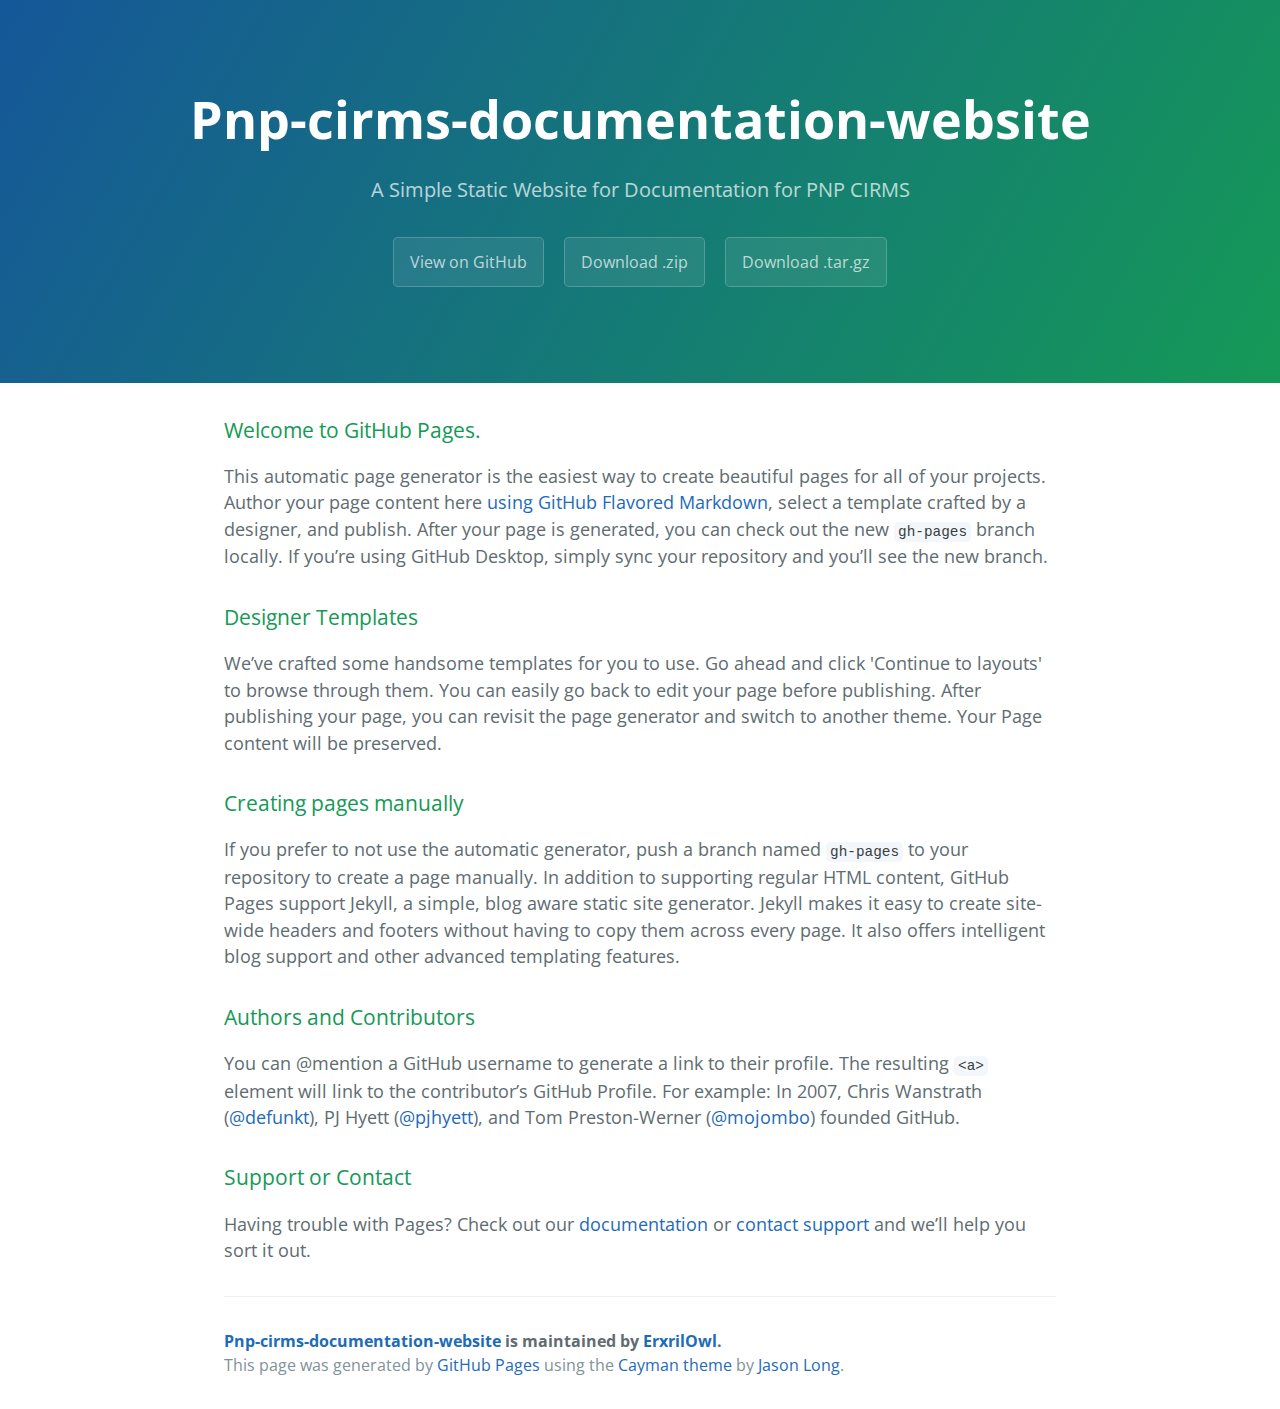
==== index.html @ fe42442b "Create gh-pages branch via GitHub" ====
<!DOCTYPE html>
<html lang="en-us">
  <head>
    <meta charset="UTF-8">
    <title>Pnp-cirms-documentation-website by ErxrilOwl</title>
    <meta name="viewport" content="width=device-width, initial-scale=1">
    <link rel="stylesheet" type="text/css" href="stylesheets/normalize.css" media="screen">
    <link href='https://fonts.googleapis.com/css?family=Open+Sans:400,700' rel='stylesheet' type='text/css'>
    <link rel="stylesheet" type="text/css" href="stylesheets/stylesheet.css" media="screen">
    <link rel="stylesheet" type="text/css" href="stylesheets/github-light.css" media="screen">
  </head>
  <body>
    <section class="page-header">
      <h1 class="project-name">Pnp-cirms-documentation-website</h1>
      <h2 class="project-tagline">A Simple Static Website for Documentation for PNP CIRMS</h2>
      <a href="https://github.com/ErxrilOwl/PNP-CIRMS-Documentation-Website" class="btn">View on GitHub</a>
      <a href="https://github.com/ErxrilOwl/PNP-CIRMS-Documentation-Website/zipball/master" class="btn">Download .zip</a>
      <a href="https://github.com/ErxrilOwl/PNP-CIRMS-Documentation-Website/tarball/master" class="btn">Download .tar.gz</a>
    </section>

    <section class="main-content">
      <h3>
<a id="welcome-to-github-pages" class="anchor" href="#welcome-to-github-pages" aria-hidden="true"><span aria-hidden="true" class="octicon octicon-link"></span></a>Welcome to GitHub Pages.</h3>

<p>This automatic page generator is the easiest way to create beautiful pages for all of your projects. Author your page content here <a href="https://guides.github.com/features/mastering-markdown/">using GitHub Flavored Markdown</a>, select a template crafted by a designer, and publish. After your page is generated, you can check out the new <code>gh-pages</code> branch locally. If you’re using GitHub Desktop, simply sync your repository and you’ll see the new branch.</p>

<h3>
<a id="designer-templates" class="anchor" href="#designer-templates" aria-hidden="true"><span aria-hidden="true" class="octicon octicon-link"></span></a>Designer Templates</h3>

<p>We’ve crafted some handsome templates for you to use. Go ahead and click 'Continue to layouts' to browse through them. You can easily go back to edit your page before publishing. After publishing your page, you can revisit the page generator and switch to another theme. Your Page content will be preserved.</p>

<h3>
<a id="creating-pages-manually" class="anchor" href="#creating-pages-manually" aria-hidden="true"><span aria-hidden="true" class="octicon octicon-link"></span></a>Creating pages manually</h3>

<p>If you prefer to not use the automatic generator, push a branch named <code>gh-pages</code> to your repository to create a page manually. In addition to supporting regular HTML content, GitHub Pages support Jekyll, a simple, blog aware static site generator. Jekyll makes it easy to create site-wide headers and footers without having to copy them across every page. It also offers intelligent blog support and other advanced templating features.</p>

<h3>
<a id="authors-and-contributors" class="anchor" href="#authors-and-contributors" aria-hidden="true"><span aria-hidden="true" class="octicon octicon-link"></span></a>Authors and Contributors</h3>

<p>You can @mention a GitHub username to generate a link to their profile. The resulting <code>&lt;a&gt;</code> element will link to the contributor’s GitHub Profile. For example: In 2007, Chris Wanstrath (<a href="https://github.com/defunkt" class="user-mention">@defunkt</a>), PJ Hyett (<a href="https://github.com/pjhyett" class="user-mention">@pjhyett</a>), and Tom Preston-Werner (<a href="https://github.com/mojombo" class="user-mention">@mojombo</a>) founded GitHub.</p>

<h3>
<a id="support-or-contact" class="anchor" href="#support-or-contact" aria-hidden="true"><span aria-hidden="true" class="octicon octicon-link"></span></a>Support or Contact</h3>

<p>Having trouble with Pages? Check out our <a href="https://help.github.com/pages">documentation</a> or <a href="https://github.com/contact">contact support</a> and we’ll help you sort it out.</p>

      <footer class="site-footer">
        <span class="site-footer-owner"><a href="https://github.com/ErxrilOwl/PNP-CIRMS-Documentation-Website">Pnp-cirms-documentation-website</a> is maintained by <a href="https://github.com/ErxrilOwl">ErxrilOwl</a>.</span>

        <span class="site-footer-credits">This page was generated by <a href="https://pages.github.com">GitHub Pages</a> using the <a href="https://github.com/jasonlong/cayman-theme">Cayman theme</a> by <a href="https://twitter.com/jasonlong">Jason Long</a>.</span>
      </footer>

    </section>

  
  </body>
</html>
---- stylesheets/stylesheet.css ----
* {
  box-sizing: border-box; }

body {
  padding: 0;
  margin: 0;
  font-family: "Open Sans", "Helvetica Neue", Helvetica, Arial, sans-serif;
  font-size: 16px;
  line-height: 1.5;
  color: #606c71; }

a {
  color: #1e6bb8;
  text-decoration: none; }
  a:hover {
    text-decoration: underline; }

.btn {
  display: inline-block;
  margin-bottom: 1rem;
  color: rgba(255, 255, 255, 0.7);
  background-color: rgba(255, 255, 255, 0.08);
  border-color: rgba(255, 255, 255, 0.2);
  border-style: solid;
  border-width: 1px;
  border-radius: 0.3rem;
  transition: color 0.2s, background-color 0.2s, border-color 0.2s; }
  .btn + .btn {
    margin-left: 1rem; }

.btn:hover {
  color: rgba(255, 255, 255, 0.8);
  text-decoration: none;
  background-color: rgba(255, 255, 255, 0.2);
  border-color: rgba(255, 255, 255, 0.3); }

@media screen and (min-width: 64em) {
  .btn {
    padding: 0.75rem 1rem; } }

@media screen and (min-width: 42em) and (max-width: 64em) {
  .btn {
    padding: 0.6rem 0.9rem;
    font-size: 0.9rem; } }

@media screen and (max-width: 42em) {
  .btn {
    display: block;
    width: 100%;
    padding: 0.75rem;
    font-size: 0.9rem; }
    .btn + .btn {
      margin-top: 1rem;
      margin-left: 0; } }

.page-header {
  color: #fff;
  text-align: center;
  background-color: #159957;
  background-image: linear-gradient(120deg, #155799, #159957); }

@media screen and (min-width: 64em) {
  .page-header {
    padding: 5rem 6rem; } }

@media screen and (min-width: 42em) and (max-width: 64em) {
  .page-header {
    padding: 3rem 4rem; } }

@media screen and (max-width: 42em) {
  .page-header {
    padding: 2rem 1rem; } }

.project-name {
  margin-top: 0;
  margin-bottom: 0.1rem; }

@media screen and (min-width: 64em) {
  .project-name {
    font-size: 3.25rem; } }

@media screen and (min-width: 42em) and (max-width: 64em) {
  .project-name {
    font-size: 2.25rem; } }

@media screen and (max-width: 42em) {
  .project-name {
    font-size: 1.75rem; } }

.project-tagline {
  margin-bottom: 2rem;
  font-weight: normal;
  opacity: 0.7; }

@media screen and (min-width: 64em) {
  .project-tagline {
    font-size: 1.25rem; } }

@media screen and (min-width: 42em) and (max-width: 64em) {
  .project-tagline {
    font-size: 1.15rem; } }

@media screen and (max-width: 42em) {
  .project-tagline {
    font-size: 1rem; } }

.main-content :first-child {
  margin-top: 0; }
.main-content img {
  max-width: 100%; }
.main-content h1, .main-content h2, .main-content h3, .main-content h4, .main-content h5, .main-content h6 {
  margin-top: 2rem;
  margin-bottom: 1rem;
  font-weight: normal;
  color: #159957; }
.main-content p {
  margin-bottom: 1em; }
.main-content code {
  padding: 2px 4px;
  font-family: Consolas, "Liberation Mono", Menlo, Courier, monospace;
  font-size: 0.9rem;
  color: #383e41;
  background-color: #f3f6fa;
  border-radius: 0.3rem; }
.main-content pre {
  padding: 0.8rem;
  margin-top: 0;
  margin-bottom: 1rem;
  font: 1rem Consolas, "Liberation Mono", Menlo, Courier, monospace;
  color: #567482;
  word-wrap: normal;
  background-color: #f3f6fa;
  border: solid 1px #dce6f0;
  border-radius: 0.3rem; }
  .main-content pre > code {
    padding: 0;
    margin: 0;
    font-size: 0.9rem;
    color: #567482;
    word-break: normal;
    white-space: pre;
    background: transparent;
    border: 0; }
.main-content .highlight {
  margin-bottom: 1rem; }
  .main-content .highlight pre {
    margin-bottom: 0;
    word-break: normal; }
.main-content .highlight pre, .main-content pre {
  padding: 0.8rem;
  overflow: auto;
  font-size: 0.9rem;
  line-height: 1.45;
  border-radius: 0.3rem; }
.main-content pre code, .main-content pre tt {
  display: inline;
  max-width: initial;
  padding: 0;
  margin: 0;
  overflow: initial;
  line-height: inherit;
  word-wrap: normal;
  background-color: transparent;
  border: 0; }
  .main-content pre code:before, .main-content pre code:after, .main-content pre tt:before, .main-content pre tt:after {
    content: normal; }
.main-content ul, .main-content ol {
  margin-top: 0; }
.main-content blockquote {
  padding: 0 1rem;
  margin-left: 0;
  color: #819198;
  border-left: 0.3rem solid #dce6f0; }
  .main-content blockquote > :first-child {
    margin-top: 0; }
  .main-content blockquote > :last-child {
    margin-bottom: 0; }
.main-content table {
  display: block;
  width: 100%;
  overflow: auto;
  word-break: normal;
  word-break: keep-all; }
  .main-content table th {
    font-weight: bold; }
  .main-content table th, .main-content table td {
    padding: 0.5rem 1rem;
    border: 1px solid #e9ebec; }
.main-content dl {
  padding: 0; }
  .main-content dl dt {
    padding: 0;
    margin-top: 1rem;
    font-size: 1rem;
    font-weight: bold; }
  .main-content dl dd {
    padding: 0;
    margin-bottom: 1rem; }
.main-content hr {
  height: 2px;
  padding: 0;
  margin: 1rem 0;
  background-color: #eff0f1;
  border: 0; }

@media screen and (min-width: 64em) {
  .main-content {
    max-width: 64rem;
    padding: 2rem 6rem;
    margin: 0 auto;
    font-size: 1.1rem; } }

@media screen and (min-width: 42em) and (max-width: 64em) {
  .main-content {
    padding: 2rem 4rem;
    font-size: 1.1rem; } }

@media screen and (max-width: 42em) {
  .main-content {
    padding: 2rem 1rem;
    font-size: 1rem; } }

.site-footer {
  padding-top: 2rem;
  margin-top: 2rem;
  border-top: solid 1px #eff0f1; }

.site-footer-owner {
  display: block;
  font-weight: bold; }

.site-footer-credits {
  color: #819198; }

@media screen and (min-width: 64em) {
  .site-footer {
    font-size: 1rem; } }

@media screen and (min-width: 42em) and (max-width: 64em) {
  .site-footer {
    font-size: 1rem; } }

@media screen and (max-width: 42em) {
  .site-footer {
    font-size: 0.9rem; } }
---- stylesheets/github-light.css ----
/*
The MIT License (MIT)

Copyright (c) 2016 GitHub, Inc.

Permission is hereby granted, free of charge, to any person obtaining a copy
of this software and associated documentation files (the "Software"), to deal
in the Software without restriction, including without limitation the rights
to use, copy, modify, merge, publish, distribute, sublicense, and/or sell
copies of the Software, and to permit persons to whom the Software is
furnished to do so, subject to the following conditions:

The above copyright notice and this permission notice shall be included in all
copies or substantial portions of the Software.

THE SOFTWARE IS PROVIDED "AS IS", WITHOUT WARRANTY OF ANY KIND, EXPRESS OR
IMPLIED, INCLUDING BUT NOT LIMITED TO THE WARRANTIES OF MERCHANTABILITY,
FITNESS FOR A PARTICULAR PURPOSE AND NONINFRINGEMENT. IN NO EVENT SHALL THE
AUTHORS OR COPYRIGHT HOLDERS BE LIABLE FOR ANY CLAIM, DAMAGES OR OTHER
LIABILITY, WHETHER IN AN ACTION OF CONTRACT, TORT OR OTHERWISE, ARISING FROM,
OUT OF OR IN CONNECTION WITH THE SOFTWARE OR THE USE OR OTHER DEALINGS IN THE
SOFTWARE.

*/

.pl-c /* comment */ {
  color: #969896;
}

.pl-c1 /* constant, variable.other.constant, support, meta.property-name, support.constant, support.variable, meta.module-reference, markup.raw, meta.diff.header */,
.pl-s .pl-v /* string variable */ {
  color: #0086b3;
}

.pl-e /* entity */,
.pl-en /* entity.name */ {
  color: #795da3;
}

.pl-smi /* variable.parameter.function, storage.modifier.package, storage.modifier.import, storage.type.java, variable.other */,
.pl-s .pl-s1 /* string source */ {
  color: #333;
}

.pl-ent /* entity.name.tag */ {
  color: #63a35c;
}

.pl-k /* keyword, storage, storage.type */ {
  color: #a71d5d;
}

.pl-s /* string */,
.pl-pds /* punctuation.definition.string, string.regexp.character-class */,
.pl-s .pl-pse .pl-s1 /* string punctuation.section.embedded source */,
.pl-sr /* string.regexp */,
.pl-sr .pl-cce /* string.regexp constant.character.escape */,
.pl-sr .pl-sre /* string.regexp source.ruby.embedded */,
.pl-sr .pl-sra /* string.regexp string.regexp.arbitrary-repitition */ {
  color: #183691;
}

.pl-v /* variable */ {
  color: #ed6a43;
}

.pl-id /* invalid.deprecated */ {
  color: #b52a1d;
}

.pl-ii /* invalid.illegal */ {
  color: #f8f8f8;
  background-color: #b52a1d;
}

.pl-sr .pl-cce /* string.regexp constant.character.escape */ {
  font-weight: bold;
  color: #63a35c;
}

.pl-ml /* markup.list */ {
  color: #693a17;
}

.pl-mh /* markup.heading */,
.pl-mh .pl-en /* markup.heading entity.name */,
.pl-ms /* meta.separator */ {
  font-weight: bold;
  color: #1d3e81;
}

.pl-mq /* markup.quote */ {
  color: #008080;
}

.pl-mi /* markup.italic */ {
  font-style: italic;
  color: #333;
}

.pl-mb /* markup.bold */ {
  font-weight: bold;
  color: #333;
}

.pl-md /* markup.deleted, meta.diff.header.from-file */ {
  color: #bd2c00;
  background-color: #ffecec;
}

.pl-mi1 /* markup.inserted, meta.diff.header.to-file */ {
  color: #55a532;
  background-color: #eaffea;
}

.pl-mdr /* meta.diff.range */ {
  font-weight: bold;
  color: #795da3;
}

.pl-mo /* meta.output */ {
  color: #1d3e81;
}
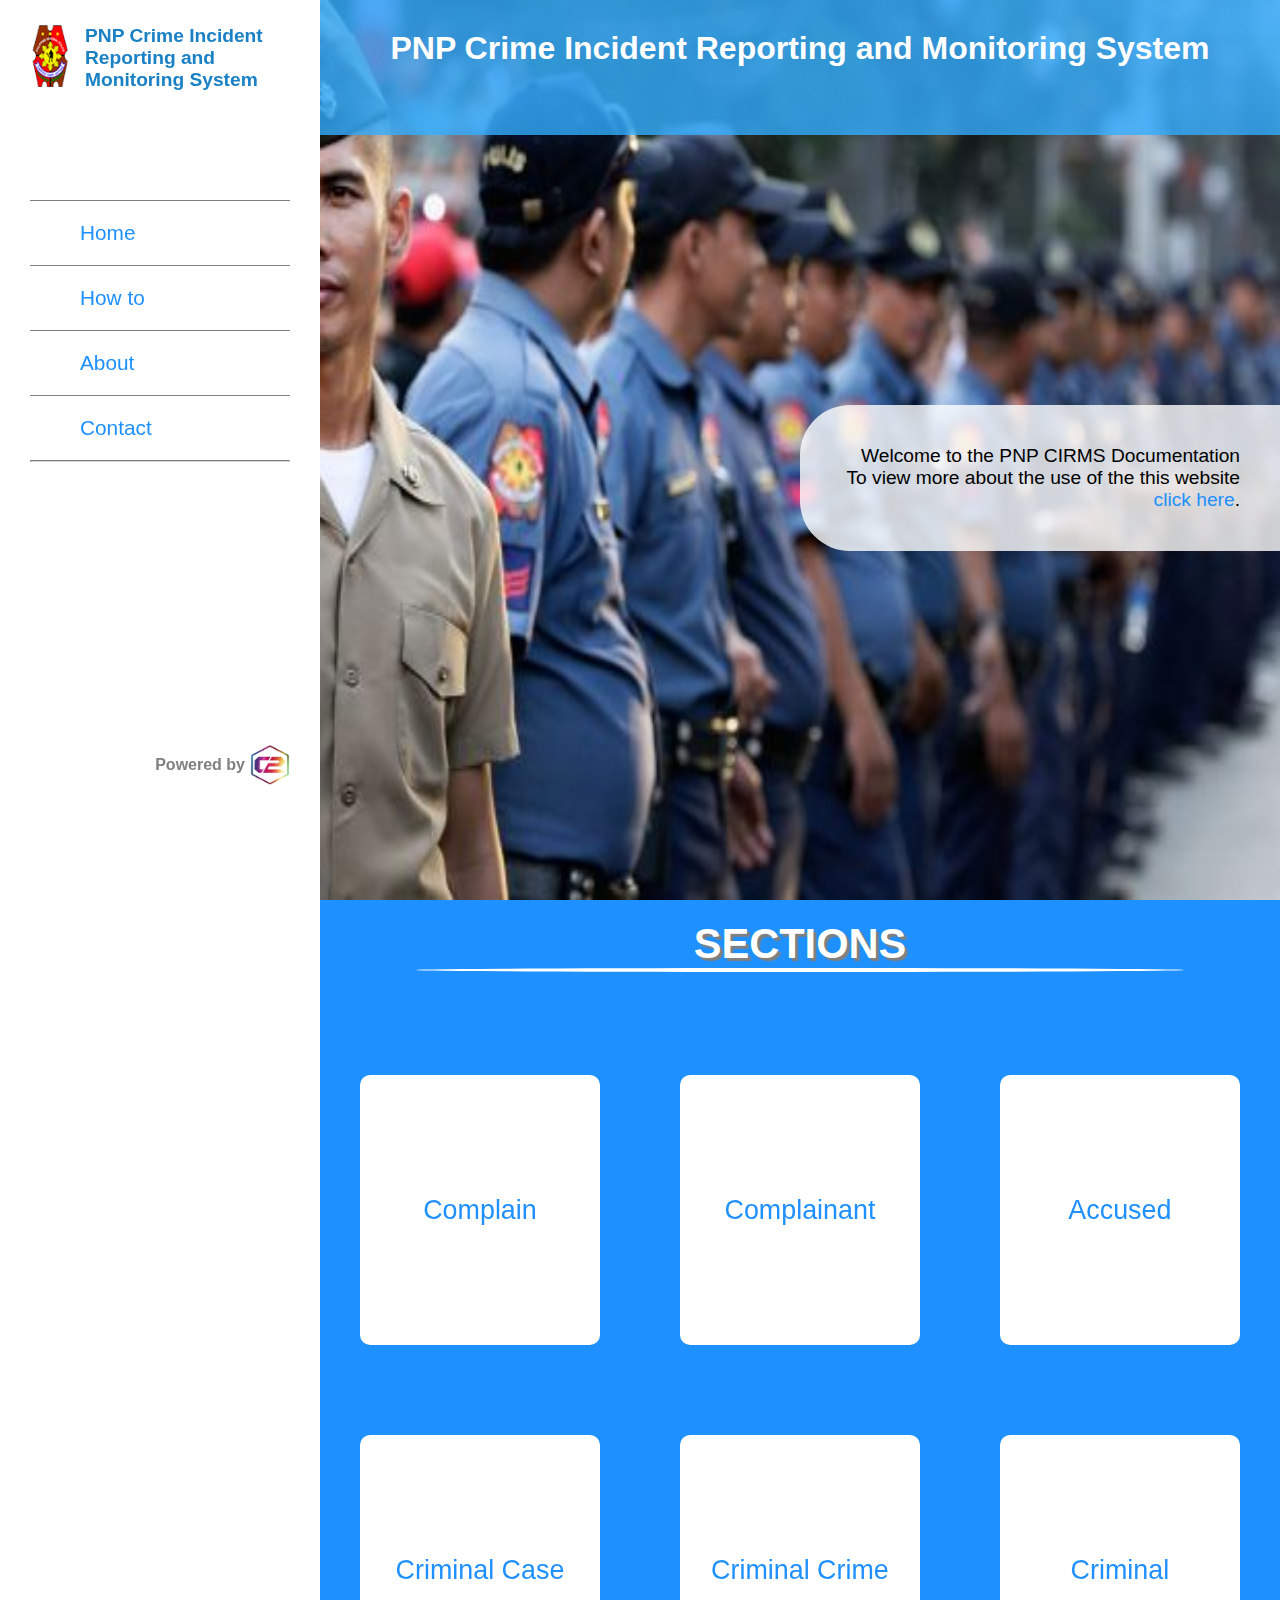
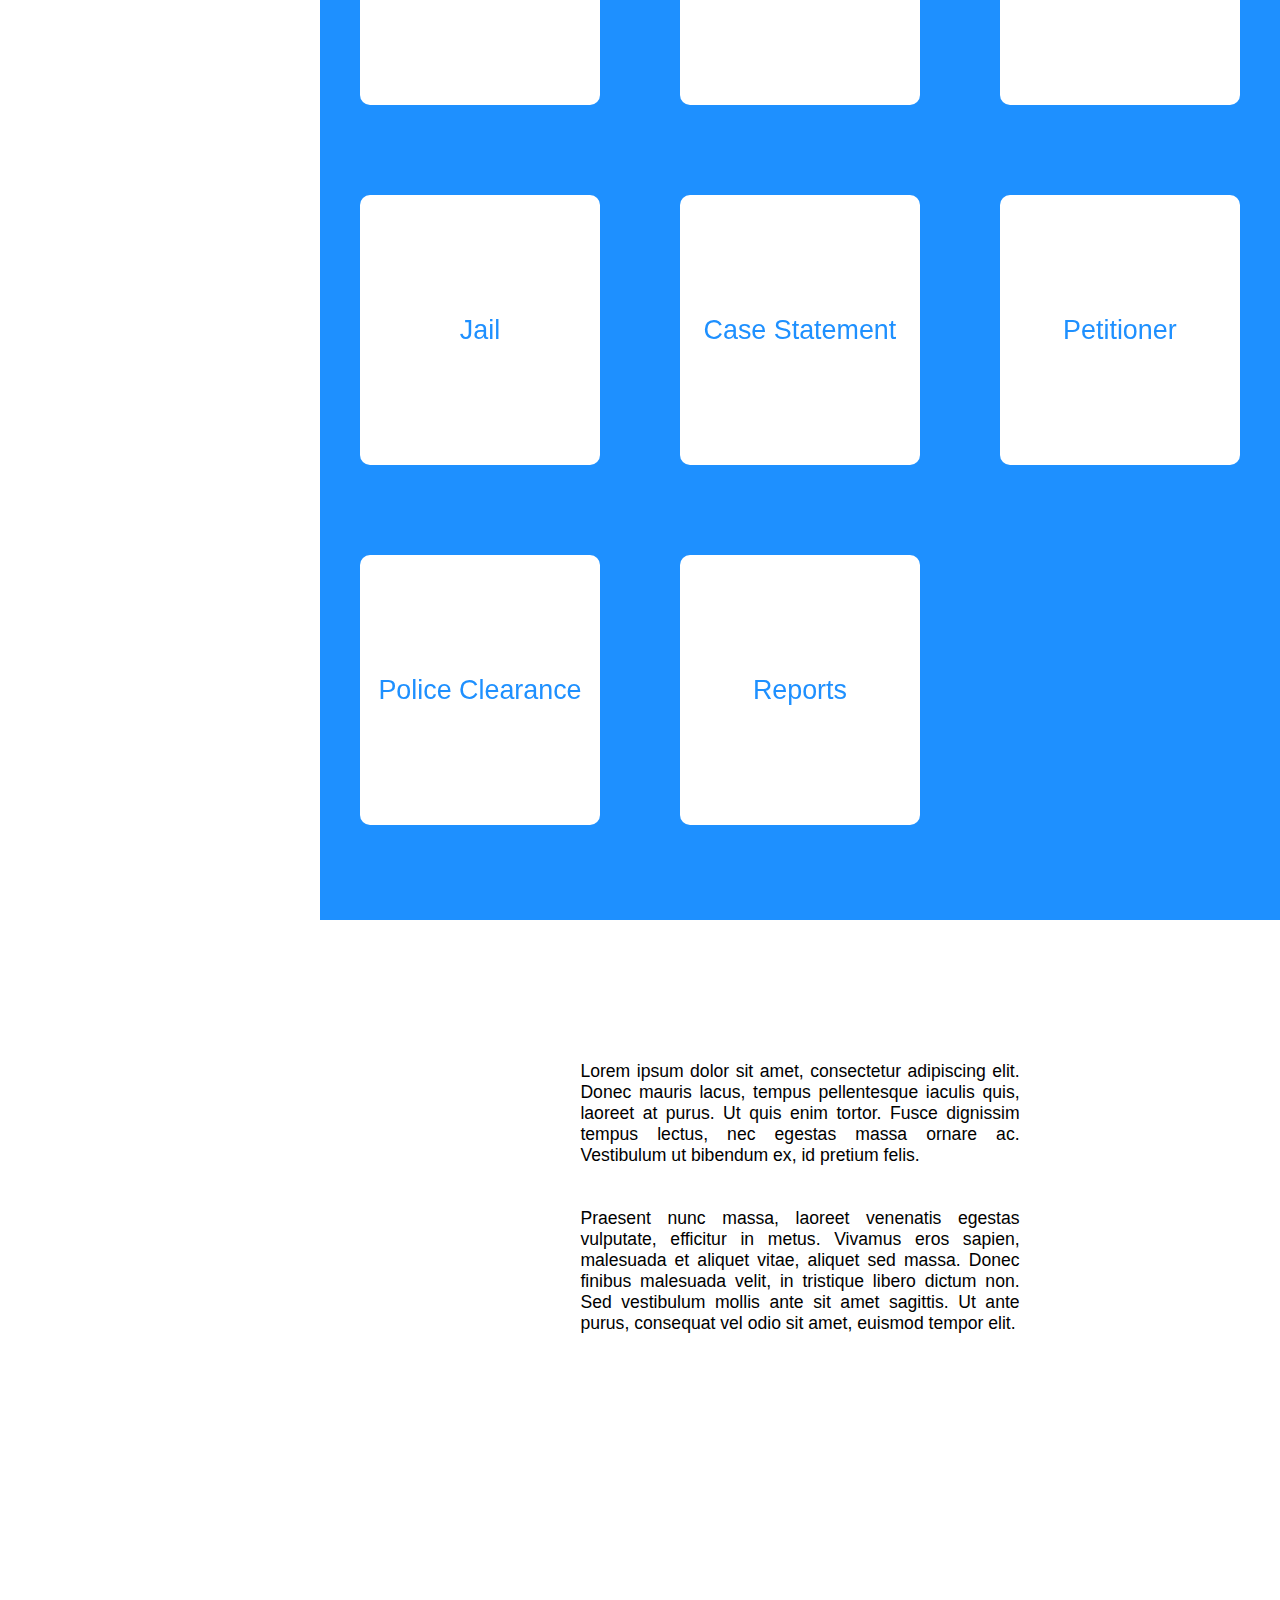
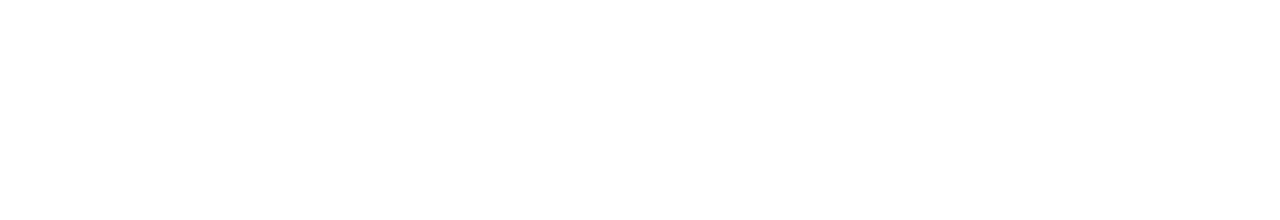
==== commit 4e7bc8dc: "Added New File" ====
--- a/index.html
+++ b/index.html
@@ -1,57 +1,93 @@
 <!DOCTYPE html>
-<html lang="en-us">
-  <head>
-    <meta charset="UTF-8">
-    <title>Pnp-cirms-documentation-website by ErxrilOwl</title>
-    <meta name="viewport" content="width=device-width, initial-scale=1">
-    <link rel="stylesheet" type="text/css" href="stylesheets/normalize.css" media="screen">
-    <link href='https://fonts.googleapis.com/css?family=Open+Sans:400,700' rel='stylesheet' type='text/css'>
-    <link rel="stylesheet" type="text/css" href="stylesheets/stylesheet.css" media="screen">
-    <link rel="stylesheet" type="text/css" href="stylesheets/github-light.css" media="screen">
-  </head>
-  <body>
-    <section class="page-header">
-      <h1 class="project-name">Pnp-cirms-documentation-website</h1>
-      <h2 class="project-tagline">A Simple Static Website for Documentation for PNP CIRMS</h2>
-      <a href="https://github.com/ErxrilOwl/PNP-CIRMS-Documentation-Website" class="btn">View on GitHub</a>
-      <a href="https://github.com/ErxrilOwl/PNP-CIRMS-Documentation-Website/zipball/master" class="btn">Download .zip</a>
-      <a href="https://github.com/ErxrilOwl/PNP-CIRMS-Documentation-Website/tarball/master" class="btn">Download .tar.gz</a>
-    </section>
+<html>
+	<head>
+		<meta charset="utf-8">
+		<meta name="description" content="Philippine National Polic Crime Incident Reporting and Monitoring System Documentaion">
+		<meta name="keywords" content="PNP, CIRMS, Documentation">
+		<meta name="author" content="Nikko Atuan">
+		<meta http-equiv="X-UA-Compatible" content="IE=edge,chrome=1"> 
+		<meta name="viewport" content="width=device-width, user-scalable=no, initial-scale=1">
+		<title>PNP CIRMS Documentation</title>
+		<link type="text/css" rel="stylesheet" href="stylesheets/style.css">
+		
+	</head>
 
-    <section class="main-content">
-      <h3>
-<a id="welcome-to-github-pages" class="anchor" href="#welcome-to-github-pages" aria-hidden="true"><span aria-hidden="true" class="octicon octicon-link"></span></a>Welcome to GitHub Pages.</h3>
+	<body>
+	<div class="col col-3">
+		<div class="fix-side">
+			<div class="header">
+				<div class="col col-h-1">	
+					<img src="images/pnpThumbnail.png" class="cimg">
+				</div>
+				<div class="col col-h-2">
+					<h1>PNP Crime Incident Reporting and Monitoring System </h1>
+				</div>
+			</div>
+			<div class="menu">
+				<a href="#"><button class="btn-link">Home</button></a>
+				<a href="how_to.html"><button class="btn-link">How to</button></a>
+				<a href="about.html"><button class="btn-link">About</button></a>
+				<a href="contact.html"><button class="btn-link">Contact</button></a>
+				<hr>
+			</div>	
+			<div class="footer">
+				<div class="col col-h-1">	
+					<h1> Powered by </h1>
+				</div>
+				<div class="col col-h-2">
+					<img src="images/c2.jpg" class="cimg">
+				</div>
+			</div>
+		</div>
+	</div>
+	<div class="col col-9">
+		<div class="block block-1">
+			<div class="header">
+				<h1>PNP Crime Incident Reporting and Monitoring System</h1>
+			</div>
+			<div class="content">
+				<p>Welcome to the PNP CIRMS Documentation</p>
+				<p>To view more about the use of the this website <br> <a href="about.html">click here</a>.</p>
 
-<p>This automatic page generator is the easiest way to create beautiful pages for all of your projects. Author your page content here <a href="https://guides.github.com/features/mastering-markdown/">using GitHub Flavored Markdown</a>, select a template crafted by a designer, and publish. After your page is generated, you can check out the new <code>gh-pages</code> branch locally. If you’re using GitHub Desktop, simply sync your repository and you’ll see the new branch.</p>
+			</div>
+		</div>
 
-<h3>
-<a id="designer-templates" class="anchor" href="#designer-templates" aria-hidden="true"><span aria-hidden="true" class="octicon octicon-link"></span></a>Designer Templates</h3>
+		<div class="block block-2">
+			<div class="header">
+				<h1>SECTIONS</h1>
+				<hr>
+			</div>
+			<div class="content">
+				<div class="col col-4"><a href="" class="sec-links"><button>Complain</button></a></div>
+				<div class="col col-4"><a href="" class="sec-links"><button>Complainant</button></a></div>
+				<div class="col col-4"><a href="" class="sec-links"><button>Accused</button></a></div>
+				<div class="col col-4"><a href="" class="sec-links"><button>Criminal Case</button></a></div>
+				<div class="col col-4"><a href="" class="sec-links"><button>Criminal Crime</button></a></div>
+				<div class="col col-4"><a href="" class="sec-links"><button>Criminal</button></a></div>
+				<div class="col col-4"><a href="" class="sec-links"><button>Jail</button></a></div>
+				<div class="col col-4"><a href="" class="sec-links"><button>Case Statement</button></a></div>
+				<div class="col col-4"><a href="" class="sec-links"><button>Petitioner</button></a></div>
+				<div class="col col-4"><a href="" class="sec-links"><button>Police Clearance</button></a></div>
+				<div class="col col-4"><a href="" class="sec-links"><button>Reports</button></a></div>
+				<div class="col col-4"></div>
+			</div>
+		</div>
 
-<p>We’ve crafted some handsome templates for you to use. Go ahead and click 'Continue to layouts' to browse through them. You can easily go back to edit your page before publishing. After publishing your page, you can revisit the page generator and switch to another theme. Your Page content will be preserved.</p>
+		<div class="block block-3">
+			<div class="content">
+				<p>
+					Lorem ipsum dolor sit amet, consectetur adipiscing elit. Donec mauris lacus, tempus pellentesque iaculis quis, laoreet at purus. Ut quis enim tortor. Fusce dignissim tempus lectus, nec egestas massa ornare ac. Vestibulum ut bibendum ex, id pretium felis.
+				</p>
+				<br>
+				<br>
+				<p>
+					Praesent nunc massa, laoreet venenatis egestas vulputate, efficitur in metus. Vivamus eros sapien, malesuada et aliquet vitae, aliquet sed massa. Donec finibus malesuada velit, in tristique libero dictum non. Sed vestibulum mollis ante sit amet sagittis. Ut ante purus, consequat vel odio sit amet, euismod tempor elit.
+				</p>
+			</div>
 
-<h3>
-<a id="creating-pages-manually" class="anchor" href="#creating-pages-manually" aria-hidden="true"><span aria-hidden="true" class="octicon octicon-link"></span></a>Creating pages manually</h3>
 
-<p>If you prefer to not use the automatic generator, push a branch named <code>gh-pages</code> to your repository to create a page manually. In addition to supporting regular HTML content, GitHub Pages support Jekyll, a simple, blog aware static site generator. Jekyll makes it easy to create site-wide headers and footers without having to copy them across every page. It also offers intelligent blog support and other advanced templating features.</p>
+		</div>
+	</div>
 
-<h3>
-<a id="authors-and-contributors" class="anchor" href="#authors-and-contributors" aria-hidden="true"><span aria-hidden="true" class="octicon octicon-link"></span></a>Authors and Contributors</h3>
-
-<p>You can @mention a GitHub username to generate a link to their profile. The resulting <code>&lt;a&gt;</code> element will link to the contributor’s GitHub Profile. For example: In 2007, Chris Wanstrath (<a href="https://github.com/defunkt" class="user-mention">@defunkt</a>), PJ Hyett (<a href="https://github.com/pjhyett" class="user-mention">@pjhyett</a>), and Tom Preston-Werner (<a href="https://github.com/mojombo" class="user-mention">@mojombo</a>) founded GitHub.</p>
-
-<h3>
-<a id="support-or-contact" class="anchor" href="#support-or-contact" aria-hidden="true"><span aria-hidden="true" class="octicon octicon-link"></span></a>Support or Contact</h3>
-
-<p>Having trouble with Pages? Check out our <a href="https://help.github.com/pages">documentation</a> or <a href="https://github.com/contact">contact support</a> and we’ll help you sort it out.</p>
-
-      <footer class="site-footer">
-        <span class="site-footer-owner"><a href="https://github.com/ErxrilOwl/PNP-CIRMS-Documentation-Website">Pnp-cirms-documentation-website</a> is maintained by <a href="https://github.com/ErxrilOwl">ErxrilOwl</a>.</span>
-
-        <span class="site-footer-credits">This page was generated by <a href="https://pages.github.com">GitHub Pages</a> using the <a href="https://github.com/jasonlong/cayman-theme">Cayman theme</a> by <a href="https://twitter.com/jasonlong">Jason Long</a>.</span>
-      </footer>
-
-    </section>
-
-  
-  </body>
-</html>
+	</body>
+</html>--- a/stylesheets/style.css
+++ b/stylesheets/style.css
@@ -0,0 +1,485 @@
+*{
+	margin: 0px;
+	padding: 0;
+	box-sizing: border-box;
+	font-family: sans-serif;
+}
+
+body{
+	position: relative;
+}
+
+.col{
+	float: left;
+}
+
+.col-3, .col-h-1{
+	width: 25%;
+}
+
+.col-9, .col-h-2{
+	width: 75%;
+}
+
+.col-3, .col-9{
+	height: 100vh;
+}
+
+.col-h-1, .col-h-2{
+	height: 10vh;
+} 
+
+.col-3{
+	top: 0px;
+	left: 0px;
+}
+
+.col-9{
+	background-color: #5BBBFA;
+	height: 200vh;
+}
+
+.header{
+	width: 100%;
+	height: 20vh;	
+}
+
+hr{
+	border-color: lightgray;
+}
+
+.fix-side{
+	position: fixed;
+	width: 25%;
+	height: 100vh;
+	padding: 10px;
+}
+
+.col-h-1 img{
+	margin-top: 10px;
+	margin-left: 15px;
+	height: 8vh;
+	width: 50px;
+}
+
+.col-h-2{
+	padding: 15px 0px;
+}
+
+.col-h-2 h1, li{
+	color: #272727;
+	font-size: 1.2em;
+	font-weight: 50%;
+	color: #1B81C5   ;
+}
+
+.footer .col-h-1 h1{
+	font-size: 1em;
+}
+
+.footer .col{
+	float: left;
+}
+
+.footer .col-h-1{
+	color: gray;
+	padding-top: 26px;
+	padding-right: 5px;
+	text-align: right;
+	width: 80%;
+}
+
+.footer .col-h-2 img{
+	height: 40px;
+	width: 40px;
+}
+
+.footer .col-h-2{
+	width: 20%;
+}
+
+.menu{
+	font-family: sans-serif;
+	padding: 10px 20px;
+	height: 60vh;
+}
+
+.footer{
+	width: 100%;
+	height: 10vh;
+}
+
+/*.btn-link{
+	width: 100%;
+	background-color: white;
+	border: none;
+	padding: 20px 50px;
+	font-size: 1.3em;
+	text-align: left;
+	border-top: 1px solid gray;
+	color: dodgerblue;
+	transition: color 0.5s ease;
+}
+
+.btn-link:hover{
+	background-color: dodgerblue;
+	color: white;
+}*/
+
+.btn-link {
+	width: 100%;
+	background-color: white;
+	border: none;
+	padding: 20px 50px;
+	font-size: 1.3em;
+	text-align: left;
+	border-top: 1px solid gray;
+	color: dodgerblue;
+	transition: color 0.5s ease;
+	display: inline-block;
+	vertical-align: middle;
+	-webkit-transform: translateZ(0);
+	transform: translateZ(0);
+	box-shadow: 0 0 1px rgba(0, 0, 0, 0);
+	-webkit-backface-visibility: hidden;
+	backface-visibility: hidden;
+	-moz-osx-font-smoothing: grayscale;
+	position: relative;
+	-webkit-transition-property: color;
+	transition-property: color;
+	-webkit-transition-duration: 0.3s;
+	transition-duration: 0.3s;
+	cursor: pointer;
+}
+.btn-link:before {
+  content: "";
+  position: absolute;
+  z-index: -1;
+  top: 0;
+  left: 0;
+  right: 0;
+  bottom: 0;
+  background: #2098d1;
+  -webkit-transform: scaleX(0);
+  transform: scaleX(0);
+  -webkit-transform-origin: 0 50%;
+  transform-origin: 0 50%;
+  -webkit-transition-property: transform;
+  transition-property: transform;
+  -webkit-transition-duration: 0.3s;
+  transition-duration: 0.3s;
+  -webkit-transition-timing-function: ease-out;
+  transition-timing-function: ease-out;
+}
+.btn-link:hover, .btn-link:focus, .btn-link:active {
+  color: white;
+}
+.btn-link:hover:before, .btn-link:focus:before, .btn-link:active:before {
+  -webkit-transform: scaleX(1);
+  transform: scaleX(1);
+}
+
+.btn-link:nth-child(4){	
+	border-bottom: 1px solid gray;	
+}
+
+.block{
+	width: 100%;
+	height: 100vh;
+	position: relative;
+}
+
+/*************************************** Block 1 **************************************************/
+
+.block-1{
+	background-image: url("../images/bg-4.jpg");
+	background-attachment: fixed;
+    background-position: center;
+    background-repeat: no-repeat;
+    background-size: 100% 100%;
+    height: 100vh; 
+}
+
+.block-1 .header{
+	position: absolute;
+	top: 0;
+	color: white;
+	width: 100%;
+	padding-top: 30px;
+	margin-left: auto;
+	margin-right: auto;
+	height: 15vh;
+	text-align: center;
+	background-color: rgba(51, 172, 255, 0.8);
+}
+
+.block-1 .content{
+	position: absolute;
+	top: 45vh;
+	right: 0;
+	width: 50%;
+	padding: 40px;
+	font-color: darkgray;
+	background-color: rgba(255,255,255, 0.8);
+	font-size: 1.2em;
+	text-align: right;
+	border-radius: 50px 0 0 50px;
+}
+
+.block-1 .content a{
+	text-decoration: none;
+	color: dodgerblue;
+}
+
+/*************************************** End of Block 1 **************************************************/
+
+/****************************************** Block 2 ******************************************************/
+
+.block-2{
+	background-color: dodgerblue;
+	background-attachment: fixed;
+    background-position: center;
+    background-repeat: no-repeat;
+    background-size: 100% 100%;
+    height: 180vh; 
+    position: relative;
+}
+
+
+.block-2 .header{
+	position: absolute;
+	top: 0;
+	font-size: 1.3em;
+	text-shadow: 3px 3px 1px gray;
+	color: white;
+	width: 100%;
+	padding-top: 20px;
+	margin-left: auto;
+	margin-right: auto;
+	height: 15vh;
+	text-align: center;
+}
+
+.header hr{
+	margin: 0 10%;
+	border: 2px solid white;
+	border-radius: 50%;
+	text-shadow: 3px 3px 1px gray;
+}
+
+.block-2 .content{
+	position: absolute;
+	top: 15vh;
+	right: 0;
+	width: 100%;
+	height: 90vh;
+	font-color: dodgerblue;
+	font-size: 1.2em;
+	text-align: right;
+}
+
+.col-4{
+	width: 33.33%;
+	height: 40vh;
+	padding: 40px;
+}
+
+.col-4 .sec-links button {
+	background-color: white;
+	width: 100%;
+	height: 30vh;
+	margin-bottom: 20px;
+	border:none;
+	font-size: 1.4em;
+	color: dodgerblue;
+	border-radius: 10px;
+	box-shadow: 2px 2px 2px gray;	
+	display: inline-block;
+	vertical-align: middle;
+	-webkit-transform: translateZ(0);
+	transform: translateZ(0);
+	box-shadow: 0 0 1px rgba(0, 0, 0, 0);
+	-webkit-backface-visibility: hidden;
+	backface-visibility: hidden;
+	-moz-osx-font-smoothing: grayscale;
+	position: relative;
+	-webkit-transition-property: color;
+	transition-property: color;
+	-webkit-transition-duration: 0.3s;
+	transition-duration: 0.3s;
+}
+.col-4 .sec-links button:before {
+  content: "";
+  position: absolute;
+  z-index: -1;
+  top: 0;
+  left: 0;
+  right: 0;
+  bottom: 0;
+  background: #106EAD;
+  border-radius: 10px;
+  -webkit-transform: scale(0);
+  transform: scale(0);
+  -webkit-transition-property: transform;
+  transition-property: transform;
+  -webkit-transition-duration: 0.3s;
+  transition-duration: 0.3s;
+  -webkit-transition-timing-function: ease-out;
+  transition-timing-function: ease-out;
+}
+.col-4 .sec-links button:hover, .col-4 .sec-links button:focus, .col-4 .sec-links button:active {
+  color: white;
+}
+.col-4 .sec-links button:hover:before, .col-4 .sec-links button:focus:before, .col-4 .sec-links button:active:before {
+  -webkit-transform: scale(1);
+  transform: scale(1);
+}
+
+/****************************************** Block 3 ******************************************************/
+
+.block-3{
+	background-image: url("../images/bg-1.jpg");
+	background-attachment: fixed;
+    background-position: center;
+    background-repeat: no-repeat;
+    background-size: 100% 100%;
+    height: 100vh; 
+    position: relative;
+    padding: 10%;
+}
+
+.block-3 .content{
+	background-color: rgba(255,255,255, 0.8);
+	width: 65%;
+	height: 60vh;
+	margin: auto;
+	padding: 45px 30px;
+	text-align: justify;
+	font-size: 1.1em;
+	border-radius: 10px;
+
+}
+
+
+/****************************************** End of Block 3 ******************************************************/
+
+/****************************************** Block 4 ******************************************************/
+
+.block-4{
+	background-color: dodgerblue;
+	background-attachment: fixed;
+    background-position: center;
+    background-repeat: no-repeat;
+    background-size: 100% 100%;
+    height: 600vh; 
+    position: relative;
+    padding: 8%;
+}
+
+
+
+.block-4 .header h1{
+	position: absolute;
+	top: 1%;
+	color: dodgerblue;
+	width: 85%;
+	padding-top: 20px;
+	margin-left: auto;
+	margin-right: auto;
+	height: 12vh;
+	text-align: center;
+	background-color: white;
+	box-shadow: 2px 2px 2px black;
+	font-size: 1.8em;
+	margin-top: 20px;
+}
+
+
+.block-4 .content{
+	margin-bottom: 20px;
+	background-color: #FFFFFF;
+	width: 100%;
+	height: 30vh;
+	text-align: justify;
+	font-size: 1.1em;
+	border-radius: 10px;
+	padding: 10px;
+	position: relative;
+}
+
+.block-4 .content:hover{
+	box-shadow: 5px 5px 5px black;
+}
+
+.block-4 .content .col-3, .block-4 .content .col-9{
+	background-color: #FFFFFF;
+	float: left;
+	width: 30%;
+	height: 26vh;
+}
+
+.block-4 .content .col-3 img{
+	width: 100%;
+	height: 100%;
+}
+
+.block-4 .content .col-9{
+	width: 70%;
+	padding: 10px;
+	color: black;
+}
+
+
+/****************************************** End of Block 4 ******************************************************/
+
+/********************************************* Block 5  ********************************************************/
+
+.block-5{
+	background: url('../images/bg-2.jpg');
+	background-attachment: fixed;
+    background-position: center;
+    background-repeat: no-repeat;
+    background-size: 100% 100%;
+    height: 100vh; 
+    position: relative;
+    padding-top: 5%;
+}
+
+
+.block-5 .content{
+	background-color: rgba(255,255,255,0.8);
+	width: 80%;
+	height: 80vh;
+	text-align: justify;
+	font-size: 1.1em;
+	border-radius: 10px;
+	padding: 40px;
+	position: relative;	
+	margin-left: auto;
+	margin-right: auto;
+	text-align: center;
+}
+
+.block-5 .content .header{
+	width: 100%;
+	font-size: 1em;
+	color: dodgerblue;
+}
+
+
+/********************************************** End of Block 5  *****************************************************/
+
+/************************************************* Block 6  *****************************************************/
+
+.block-5{
+	background: url('../images/bg-3.jpg');
+	background-attachment: fixed;
+    background-position: center;
+    background-repeat: no-repeat;
+    background-size: 100% 100%;
+    height: 100vh; 
+    position: relative;
+    padding-top: 5%;
+}
+
+/********************************************** End of Block 6  *****************************************************/